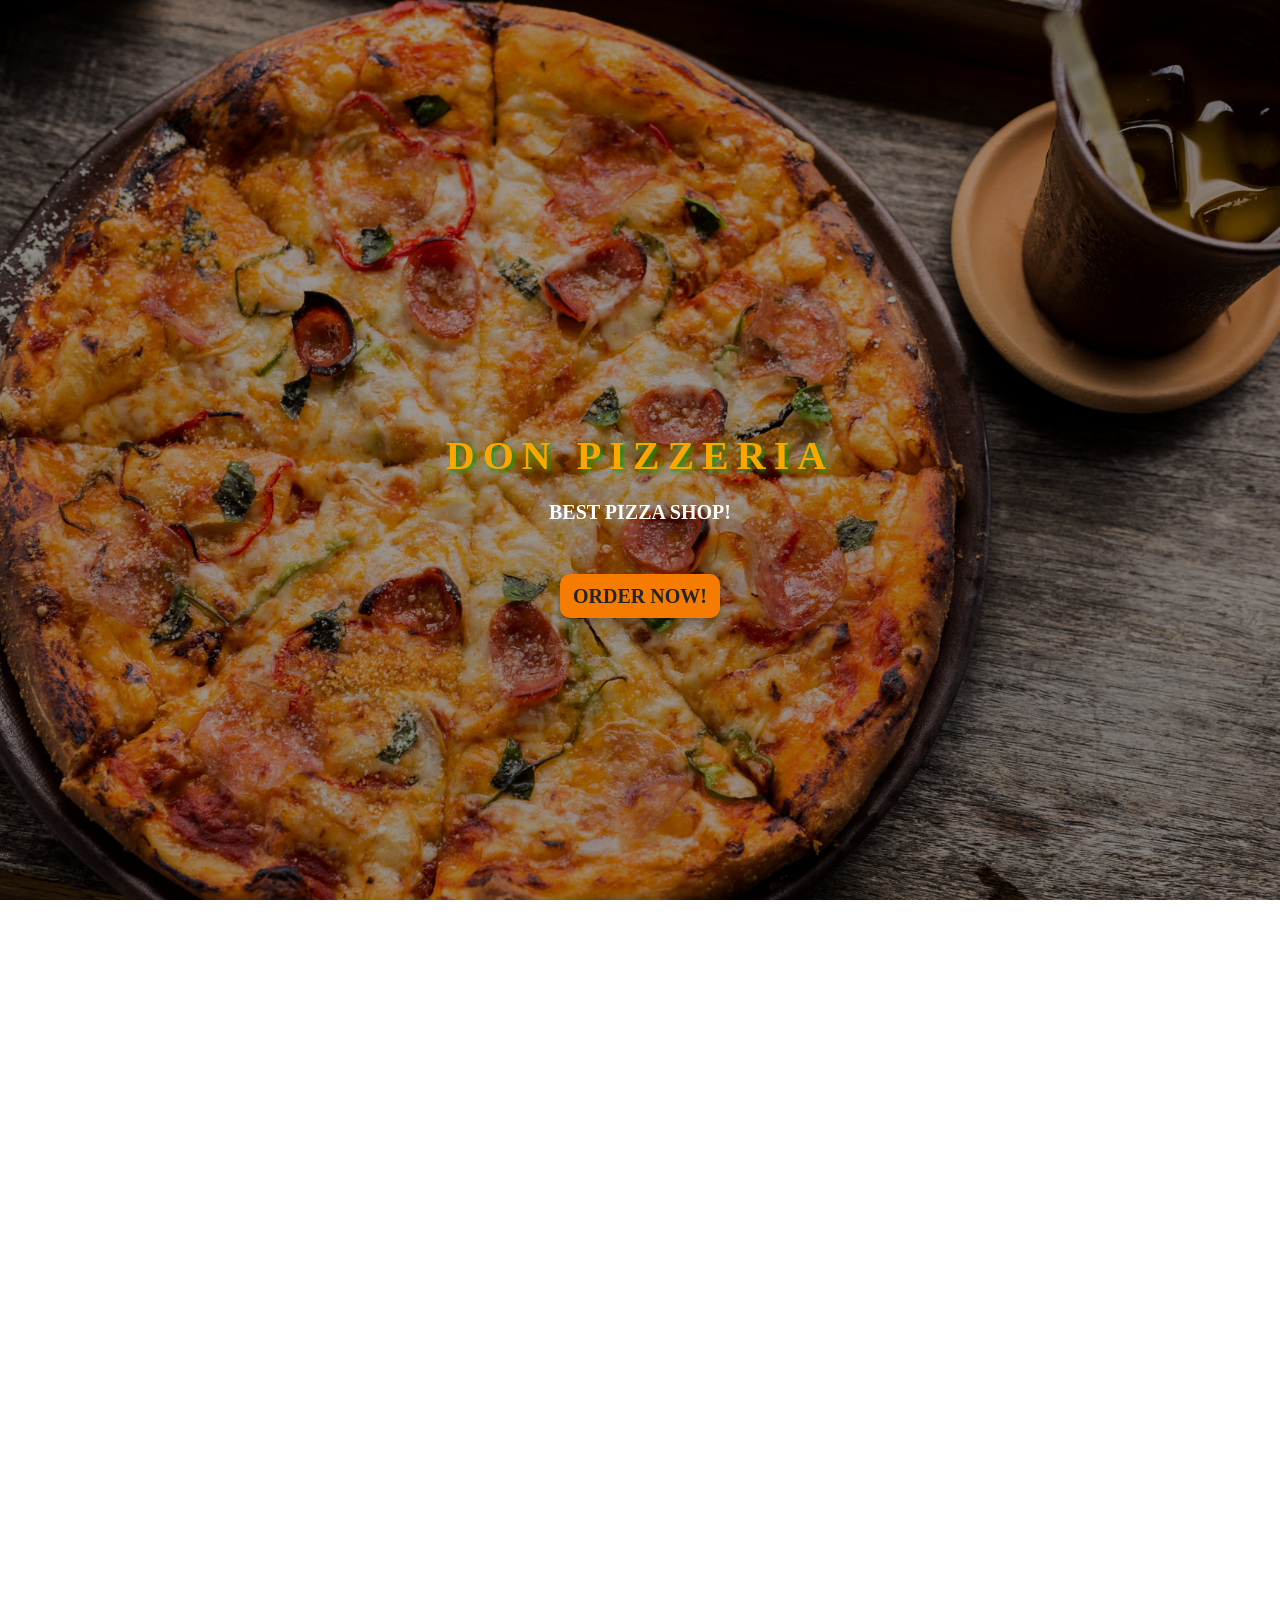
==== index.html @ 8b2cdbbb "changed some styles and modified pizza options" ====
<!DOCTYPE html>
<html lang="en">

<head>
  <meta charset="UTF-8">
  <meta name="viewport" content="width=device-width, initial-scale=1.0">
  <title>DONS PIZZERIA</title>
  <link rel="stylesheet" href="css/mdb.min.css">
  <link rel="stylesheet" href="css/bootstrap.css">
  <link rel="stylesheet" href="css/wickedcss.min.css">
  <link rel="stylesheet" href="https://maxcdn.bootstrapcdn.com/bootstrap/4.3.1/css/bootstrap.min.css">
  <link rel="stylesheet" href="css/styles.css">

</head>

<body>
  <header>
    <div class="view landing">
      <div id="overlay">

        <div class="mask rgba-black-light align-items-center">
          <div class="container" id="head">
            <div class="row">
              <div class="col-md-12 mb-4 white-text text-center text">
                <h1 class="h1-reponsive gold-text text-uppercase font-weight-bold mb-0 pt-md-5 pt-5 pulse"><strong>DON
                    PIZZERIA</strong></h1>
                <h5 class="text-uppercase mb-4 gold-text floater"><strong>Best Pizza Shop!</strong></h5>
                <a class="btn btn-orange button floater" href="#make-order"> Order Now!</a>
              </div>
            </div>
          </div>
        </div>
      </div>
  </header>


  <div class="container-fluid order" id="make-order">
    <div class="order-overlay">
      <div class="controls-top text-center" id="Order-now">
        <h2>Order Here</h2>
      </div>
      <h2>Order your pizza here and we will deliver it to you at your door step!</h2>
      <div class="row">
        <div class="col-sm-5">
          <form action="">
            <label for="select">Select Your Flavor</label>
            <select class="browser-default custom-select custom-select-md mb-3 name">
              <option value="Chicken Tikka">Chicken Tikka</option>
              <option value="PeriPeri chicken">PeriPeri chicken</option>
              <option value="Veggie Tikka">Veggie Tikka</option>
              <option value="Chicken Alfredo Pizza">Chicken Alfredo Pizza</option>
              <option value="Sunchoke Pizza">Sunchoke Pizza</option>
              <option value="Meat deluxe">Meat deluxe</option>
            </select>
            <label for="select">Select Size</label>
            <select class="browser-default custom-select custom-select-md mb-3" id="size">
              <option selected value="0">Select size here</option>
              <option value="large">Large -- sh. 1200</option>
              <option value="medium">Medium -- sh. 850</option>
              <option value="small">Small -- sh. 600</option>
            </select>
            <label for="crust">Choose your favorite Crust!</label>
            <select class="browser-default custom-select custom-select-md mb-3" id="crust">
              <option selected value="0">Select your preferred crust!</option>
              <option value="Thick">Thick-- sh. 200</option>
              <option value="Thin">Thin -- sh. 150</option>
              <option value="Gluten-free">Gluten-free-- sh. 180</option>
            </select>
            <label for="Toppings">Select Your Toppings at sh. 50 each</label><br>
            <div class="custom-control custom-checkbox custom-control-inline">
              <input type="checkbox" class="custom-control-input" id="Sausage" value="Sausage" name="toppings">
              <label class="custom-control-label" for="Sausage">Sausage</label>
            </div>
            <div class="custom-control custom-checkbox custom-control-inline">
              <input type="checkbox" class="custom-control-input" id="Bacon" value="Bacon" name="toppings">
              <label class="custom-control-label" for="Bacon">Bacon</label>
            </div>
            <div class="custom-control custom-checkbox custom-control-inline">
              <input type="checkbox" class="custom-control-input" id="Mushrooms" value="Mushrooms" name="toppings">
              <label class="custom-control-label" for="Mushrooms">Mushrooms</label>
            </div>
            <div class="custom-control custom-checkbox custom-control-inline">
              <input type="checkbox" class="custom-control-input" id="greenpepper" value="greenpepper" name="toppings">
              <label class="custom-control-label" for="Bacon">greenpepper</label>
            </div>
            <div class="custom-control custom-checkbox custom-control-inline">
              <input type="checkbox" class="custom-control-input" id="cheese" value="cheese" name="toppings">
              <label class="custom-control-label" for="cheese">cheese</label>
            </div>
            <div class="custom-control custom-checkbox custom-control-inline">
              <input type="checkbox" class="custom-control-input" id="Olives" value="Olives" name="toppings">
              <label class="custom-control-label" for="Olives">Olives</label>
            </div>
            <br><br>
            <button type="submit" class="btn btn-orange proceed">Proceed</button>
            <div class="col-sm-7">
              <div id="information">
                <p>Your order will be processed and delivered in less than 45 min.</p>
                <p>Make sure you have the total amout for the order during order delivery delivery.</p>
                <p id="regards">Regards, Management</p>
              </div>
              <div class="choise">
                <h2>Your Order is:</h2>
                <div id="your-orders">
                  <table class="table table-sm  pizzatable">
                    <thead>
                      <tr>
                        <th scope="col">Name</th>
                        <th scope="col">Size</th>
                        <th scope="col">Crust</th>
                        <th scope="col">Topping</th>
                        <th scope="col">Total</th>
                      </tr>
                    </thead>
                    <tbody id="ordersmade">
                      <tr>
                        <td id="pizzaname"></td>
                        <td id="pizzasize"></td>
                        <td id="pizzacrust"></td>
                        <td id="pizzatopping"></td>
                        <td id="totals"></td>
                      </tr>
                    </tbody>
                  </table>
                  <p id="pizzatotal"></p>
                  <p id="totalbill"></p>
                  <p id="addedprice">Delivery will cost sh. 150</p>
                  <p id="finallmessage"></p>
                </div>
                <button id="button" class="btn btn-orange addPizza">Add Pizza</button>
                <button id="button" class="btn btn-orange" id="checkout">Checkout</button>
                <button id="button" class="btn btn-orange deliver">Home delivery?</button>
                <button id="button" class="btn btn-orange pickup">Pick up?</button>
              </div>
              <div class="delivery">
                <form action="">
                  <div class="form-group">
                    <input type="text" id="name" class="form-control mb-3" placeholder="Name">
                    <input type="number" id="phone" class="form-control mb-3" placeholder="Pnone Number">
                    <input type="text" id="location" class="form-control mb-3" placeholder="Location for delivery">
                    <button class="btn btn-orange" id="button" id="final-order">Place Order</button>
                  </div>
                </form>
              </div>
            </div>
        </div>
      </div>
    </div>
      <script src="js/mdb.min.js"></script>
      <script src="https://ajax.googleapis.com/ajax/libs/jquery/3.4.1/jquery.min.js"></script>
      <script src="https://cdnjs.cloudflare.com/ajax/libs/popper.js/1.14.7/umd/popper.min.js"></script>
      <script src="https://maxcdn.bootstrapcdn.com/bootstrap/4.3.1/js/bootstrap.min.js"></script>
      <script src="js/script.js"></script>
</body>

</html>
---- css/wickedcss.min.css ----
/*!
 * WickedCSS v1.0 (https://github.com/kristofferandreasen/wickedCSS)
 * Copyright 2015 Kristoffer Andreasen
 * MIT License
 */.barrelRoll,.fadeIn,.floater,.heartbeat,.pulse,.rollerLeft,.rollerRight,.rotateIn,.rotateInLeft,.rotateInRight,.rotation,.shake,.sideToSide,.slideDown,.slideLeft,.slideRight,.slideUp,.spinner,.wiggle,.zoomer,.zoomerOut{visibility:visible!important}.rotation{animation-name:rotation;-webkit-animation-name:rotation;animation-duration:4s;-webkit-animation-duration:4s;animation-timing-function:linear;-webkit-animation-timing-function:linear;animation-iteration-count:infinite}.rotation,.sideToSide{-webkit-animation-iteration-count:infinite}@-webkit-keyframes rotation{from{-webkit-transform:rotate(0) translateX(50%) rotate(0)}to{-webkit-transform:rotate(360deg) translateX(50%) rotate(-360deg)}}@keyframes rotation{from{transform:rotate(0) translateX(50%) rotate(0)}to{transform:rotate(360deg) translateX(50%) rotate(-360deg)}}.sideToSide{animation-name:sideToSide;-webkit-animation-name:sideToSide;animation-duration:3s;-webkit-animation-duration:3s;animation-timing-function:ease;-webkit-animation-timing-function:ease;animation-iteration-count:infinite}@-webkit-keyframes sideToSide{0%,100%{-webkit-transform:translate(100%,0)}50%{-webkit-transform:translate(-100%,0)}}@keyframes sideToSide{0%,100%{transform:translate(100%,0)}50%{transform:translate(-100%,0)}}.zoomer{animation-name:zoomer;-webkit-animation-name:zoomer;-webkit-animation-duration:1s;-webkit-animation-timing-function:cubic-bezier(.5,.2,.3,1);animation-iteration-count:1}.zoomer,.zoomerOut{-webkit-animation-iteration-count:1;animation-timing-function:cubic-bezier(.5,.2,.3,1);animation-duration:1s}@-webkit-keyframes zoomer{0%{-webkit-transform:scale(.3)}100%{-webkit-transform:scale(1)}}@keyframes zoomer{0%{transform:scale(.3)}100%{transform:scale(1)}}.zoomerOut{animation-name:zoomerOut;-webkit-animation-name:zoomerOut;-webkit-animation-duration:1s;-webkit-animation-timing-function:cubic-bezier(.5,.2,.3,1);animation-iteration-count:1;animation-fill-mode:forwards}.rollerRight,.zoomerOut{-webkit-animation-fill-mode:forwards}@-webkit-keyframes zoomerOut{0%{-webkit-transform:scale(1)}100%{-webkit-transform:scale(0)}}@keyframes zoomerOut{0%{transform:scale(1)}100%{transform:scale(0)}}.spinner{animation-name:spinner;-webkit-animation-name:spinner;-webkit-animation-duration:2s;-webkit-animation-timing-function:linear;-webkit-animation-iteration-count:infinite;animation-iteration-count:infinite}.pulse,.spinner{animation-timing-function:linear;animation-duration:2s}@-webkit-keyframes spinner{from{-webkit-transform:rotate(0)}to{-webkit-transform:rotate(360deg)}}@keyframes spinner{from{transform:rotate(0)}to{transform:rotate(360deg)}}.pulse{animation-name:pulse;-webkit-animation-name:pulse;-webkit-animation-duration:2s;-webkit-animation-timing-function:linear;animation-iteration-count:infinite;-webkit-animation-iteration-count:infinite}@keyframes pulse{0%,100%{transform:scale(.9);opacity:.9}50%{transform:scale(1);opacity:1}}@-webkit-keyframes pulse{0%,100%{-webkit-transform:scale(.95);opacity:.9}50%{-webkit-transform:scale(1);opacity:1}}.shake{animation-name:shake;-webkit-animation-name:shake;-webkit-animation-duration:.4s;-webkit-animation-timing-function:ease;-webkit-animation-iteration-count:1}.barrelRoll,.shake{animation-iteration-count:1;animation-timing-function:ease;animation-duration:.4s}@keyframes shake{0%,100%{transform:translateX(0)}16%,50%,83%{transform:translateX(-10px)}33%,66%{transform:translateX(10px)}}@-webkit-keyframes shake{0%,100%{-webkit-transform:translateX(0)}16%,50%,83%{-webkit-transform:translateX(-10px)}33%,66%{-webkit-transform:translateX(10px)}}.barrelRoll{animation-name:barrelRoll;-webkit-animation-name:barrelRoll;-webkit-animation-duration:.4s;-webkit-animation-timing-function:ease;-webkit-animation-iteration-count:1}@keyframes barrelRoll{from{transform:rotate(0)}to{transform:rotate(360deg)}}@-webkit-keyframes barrelRoll{from{-webkit-transform:rotate(0)}to{-webkit-transform:rotate(360deg)}}.floater{animation-name:floater;-webkit-animation-name:floater;animation-duration:1.5s;-webkit-animation-duration:1.5s;-webkit-animation-iteration-count:infinite}.floater,.wiggle{animation-iteration-count:infinite}@keyframes floater{0%,100%{transform:translateY(0)}50%{transform:translateY(8%)}}@-webkit-keyframes floater{0%,100%{-webkit-transform:translateY(0)}50%{-webkit-transform:translateY(8%)}}.wiggle{animation-name:wiggle;-webkit-animation-name:wiggle;animation-duration:2.5s;-webkit-animation-duration:2.5s;-webkit-animation-iteration-count:infinite}@keyframes wiggle{0%,100%{transform:rotate(-4deg)}50%{transform:rotate(4deg)}}@-webkit-keyframes wiggle{0%,100%{-webkit-transform:rotate(-4deg)}50%{-webkit-transform:rotate(4deg)}}.pound{animation-name:pound;-webkit-animation-name:pound;animation-duration:.5s;-webkit-animation-duration:.5s;-webkit-animation-timing-function:ease;-webkit-animation-iteration-count:infinite;visibility:visible!important}.heartbeat,.pound{animation-iteration-count:infinite;animation-timing-function:ease}@keyframes pound{to{transform:scale(1.2)}}@-webkit-keyframes pound{to{transform:scale(1.2)}}.heartbeat{animation-name:heartbeat;-webkit-animation-name:heartbeat;animation-duration:3s;-webkit-animation-duration:3s;-webkit-animation-timing-function:ease;-webkit-animation-iteration-count:infinite}@keyframes heartbeat{0%,100%{transform:scale(1)}10%{transform:scale(1.2)}20%{transform:scale(1.4)}}@-webkit-keyframes heartbeat{0%,100%{-webkit-transform:scale(1)}10%{-webkit-transform:scale(1.2)}20%{-webkit-transform:scale(1.4)}}.rollerRight{animation-name:rollerRight;-webkit-animation-name:rollerRight;animation-duration:2s;-webkit-animation-duration:2s;-webkit-animation-timing-function:ease;-webkit-animation-iteration-count:1;animation-fill-mode:forwards}.rollerLeft,.rollerRight{animation-iteration-count:1;animation-timing-function:ease}@keyframes rollerRight{0%{transform:translateX(-200px) rotate(0);opacity:0}100%{transform:translateX(0) rotate(2turn);opacity:1}}@-webkit-keyframes rollerRight{0%{-webkit-transform:translateX(-200px) rotate(0);opacity:0}100%{-webkit-transform:translateX(0) rotate(2turn);opacity:1}}.rollerLeft{animation-name:rollerLeft;-webkit-animation-name:rollerLeft;animation-duration:2s;-webkit-animation-duration:2s;-webkit-animation-timing-function:ease;-webkit-animation-iteration-count:1;animation-fill-mode:forwards}.fadeOut,.rollerLeft{-webkit-animation-fill-mode:forwards}@keyframes rollerLeft{0%{transform:translateX(200px) rotate(0);opacity:0}100%{transform:translateX(0) rotate(-2turn);opacity:1}}@-webkit-keyframes rollerLeft{0%{-webkit-transform:translateX(200px) rotate(0);opacity:0}100%{-webkit-transform:translateX(0) rotate(-2turn);opacity:1}}.slideDown{animation-name:slideDown;-webkit-animation-name:slideDown;-webkit-animation-duration:1s;-webkit-animation-timing-function:ease}.slideDown,.slideUp{animation-timing-function:ease;animation-duration:1s}@keyframes slideDown{0%{transform:translateY(-100%);opacity:0}100%{transform:translateY(0);opacity:1}}@-webkit-keyframes slideDown{0%{-webkit-transform:translateY(-100%);opacity:0}100%{-webkit-transform:translateY(0);opacity:1}}.slideUp{animation-name:slideUp;-webkit-animation-name:slideUp;-webkit-animation-duration:1s;-webkit-animation-timing-function:ease}@keyframes slideUp{0%{transform:translateY(100%);opacity:0}100%{transform:translateY(0);opacity:1}}@-webkit-keyframes slideUp{0%{-webkit-transform:translateY(100%);opacity:0}100%{-webkit-transform:translateY(0);opacity:1}}.slideLeft{animation-name:slideLeft;-webkit-animation-name:slideLeft;animation-duration:1s;-webkit-animation-duration:1s;-webkit-animation-timing-function:ease}.slideLeft,.slideRight{animation-timing-function:ease}@keyframes slideLeft{0%{transform:translateX(150%);opacity:0}100%{transform:translateX(0);opacity:1}}@-webkit-keyframes slideLeft{0%{-webkit-transform:translateX(150%);opacity:0}100%{-webkit-transform:translateX(0);opacity:1}}.slideRight{animation-name:slideRight;-webkit-animation-name:slideRight;animation-duration:1s;-webkit-animation-duration:1s;-webkit-animation-timing-function:ease}@keyframes slideRight{0%{transform:translateX(-150%);opacity:0}100%{transform:translateX(0);opacity:1}}@-webkit-keyframes slideRight{0%{-webkit-transform:translateX(-150%);opacity:0}100%{-webkit-transform:translateX(0);opacity:1}}.fadeIn{animation-name:fadeIn;-webkit-animation-name:fadeIn;-webkit-animation-duration:2s;-webkit-animation-timing-function:ease}.fadeIn,.fadeOut{animation-timing-function:ease;animation-duration:2s}@keyframes fadeIn{0%{opacity:0}100%{opacity:1}}@-webkit-keyframes fadeIn{0%{opacity:0}100%{opacity:1}}.fadeOut{animation-name:fadeOut;-webkit-animation-name:fadeOut;-webkit-animation-duration:2s;-webkit-animation-timing-function:ease;animation-fill-mode:forwards}@keyframes fadeOut{0%{opacity:1}100%{opacity:0}}@-webkit-keyframes fadeOut{0%{opacity:1}100%{opacity:0}}.rotateInRight{animation-name:rotateInRight;-webkit-animation-name:rotateInRight;animation-duration:3s;-webkit-animation-duration:3s;-webkit-animation-timing-function:ease-in-out;-webkit-animation-iteration-count:1;animation-iteration-count:1}.rotateInLeft,.rotateInRight{animation-timing-function:ease-in-out}@-webkit-keyframes rotateInRight{from{-webkit-transform:rotate(0) translateX(100%) rotate(0)}to{-webkit-transform:rotate(360deg) translateX(0) rotate(-360deg)}}@keyframes rotateInRight{from{transform:rotate(0) translateX(100%) rotate(0)}to{transform:rotate(360deg) translateX(0) rotate(-360deg)}}.rotateInLeft{animation-name:rotateInLeft;-webkit-animation-name:rotateInLeft;animation-duration:3s;-webkit-animation-duration:3s;-webkit-animation-timing-function:ease-in-out;animation-iteration-count:1}.rotateIn,.rotateInLeft{-webkit-animation-iteration-count:1}@-webkit-keyframes rotateInLeft{from{-webkit-transform:rotate(0) translateX(-100%) rotate(0)}to{-webkit-transform:rotate(360deg) translateX(0) rotate(-360deg)}}@keyframes rotateInLeft{from{transform:rotate(0) translateX(-100%) rotate(0)}to{transform:rotate(360deg) translateX(0) rotate(-360deg)}}.rotateIn{animation-name:rotateIn;-webkit-animation-name:rotateIn;animation-duration:3s;-webkit-animation-duration:3s;animation-timing-function:ease;-webkit-animation-timing-function:ease;animation-iteration-count:1;-webkit-transform-origin:center;transform-origin:center}@-webkit-keyframes rotateIn{0%{-webkit-transform:rotate3d(0,0,1,-720deg);transform:rotate3d(0,0,1,-720deg);opacity:0}100%{-webkit-transform-origin:center;transform-origin:center;-webkit-transform:none;transform:none;opacity:1}}@keyframes rotateIn{0%{-webkit-transform:rotate3d(0,0,1,-720deg);transform:rotate3d(0,0,1,-720deg);opacity:0}100%{-webkit-transform:none;transform:none;opacity:1}}.bounceIn{-webkit-animation-name:bounceIn;animation-name:bounceIn;-webkit-animation-duration:.8s;animation-duration:.8s;-webkit-animation-timing-function:cubic-bezier(.215,.61,.355,1);animation-timing-function:cubic-bezier(.215,.61,.355,1)}@-webkit-keyframes bounceIn{0%{opacity:0;-webkit-transform:scale3d(.3,.3,.3);transform:scale3d(.3,.3,.3)}20%{-webkit-transform:scale3d(1.1,1.1,1.1);transform:scale3d(1.1,1.1,1.1)}40%{-webkit-transform:scale3d(.9,.9,.9);transform:scale3d(.9,.9,.9)}60%{opacity:1;-webkit-transform:scale3d(1.03,1.03,1.03);transform:scale3d(1.03,1.03,1.03)}80%{-webkit-transform:scale3d(.97,.97,.97);transform:scale3d(.97,.97,.97)}100%{opacity:1;-webkit-transform:scale3d(1,1,1);transform:scale3d(1,1,1)}}@keyframes bounceIn{0%{opacity:0;-webkit-transform:scale3d(.3,.3,.3);transform:scale3d(.3,.3,.3)}20%{-webkit-transform:scale3d(1.1,1.1,1.1);transform:scale3d(1.1,1.1,1.1)}40%{-webkit-transform:scale3d(.9,.9,.9);transform:scale3d(.9,.9,.9)}60%{opacity:1;-webkit-transform:scale3d(1.03,1.03,1.03);transform:scale3d(1.03,1.03,1.03)}80%{-webkit-transform:scale3d(.97,.97,.97);transform:scale3d(.97,.97,.97)}100%{opacity:1;-webkit-transform:scale3d(1,1,1);transform:scale3d(1,1,1)}}
---- css/styles.css ----
html,body,header,
.landing {
  overflow-x: hidden;
  height: 100%;
  scroll-behavior: smooth;
  font-family: 'Eczar', serif;
  
}
body{
  margin: 0;
  padding: 0;
}

h1 {
  letter-spacing: 8px;
  color: orange;
  font-weight: bolder;
  font-family: 'Wallpoet', cursive;
  font-size: 60px;
  text-shadow: 2px 2px 5px rgb(8, 156, 5);
}
#overlay{
  background-color: rgba(0, 0, 0, 0.1);
  height: 100%;
  width: 100%;
  position: absolute;
}
#head{
  padding-top: 10%;
}
.landing{
  background-image: url("../images/pizza1.jpg");
  background-position: center center;
  background-size: cover;
  background-repeat: no-repeat;
  background-attachment:fixed;
  padding-bottom: 20px;
  position: relative;
  overflow-x: hidden;
}
.text a{
  font-size: 20px;
  font-weight: 700;
}
.text h5{
  font-size: 25px;
  padding: 30px;
}
.button{
  border-radius: 10px;
}
.card-title{
  text-align: center;
  color: green;
  font-weight: 800;
}
.controls-top h2{
  color: rgb(5, 172, 5);
  padding-top: 40px;
  padding-bottom: 20px;
  font-weight: bolder;
}
.col-md-4{
  border-radius: 10%;
  padding: 10px;
}

.order{
  background-attachment: fixed;
  background-image: url("/images/pizza2.jpg");
  background-position: center;
  background-size: cover;
  background-repeat: no-repeat;
  color: white;
  padding-top: 4%;
  padding-bottom: 4%;
}
.order-overlay{
  background-color: #000000cc;
  margin-left: 2%;
  margin-right: 2%;
  padding-bottom: 20px;
  padding-left: 6%;
}
.choise{

  padding-left: 2%;
  padding-right: 2%;
}
.delivery{
  padding-left: 10%;
  padding-right: 10%;
}
td,th{
  font-size: 20px;
  color: white;
}
.choise h2{
  color:orange;
  text-align: left;
}
#your-orders{
  color: white;
  font-size: 30px;
}

#contact h2{
  text-align: center;
}
#contact{
  color: black;
}
#contactdetails h2{
  text-align: left;
}
.footer{
  padding-top: 5%;
}
#addedprice{
  display: none;
}
#finallmessage{
  padding-top: 10%;
  padding-right: 10%;
  padding-left: 10%;
  font-size: 28px;
}
#regards{
  text-align: center;
  color: aliceblue;
}
#information{
  padding-top: 5%;
  font-size: 22px;
  padding-right: 8%;
  padding-left: 5%;
  color: #00ff55;
}
.order-overlay{
  background-color: rgba(0, 0, 0,0.5);
  margin-left: 2%;
  margin-right: 2%;
  padding-right: 16px;
  padding-left: 16px;
}
.order h2{
  text-align: center;
  font-size: 20px;
}
body,
header,
.landing {
  height: 100vh;
}
h1 {
  font-weight: bold;
  font-size: 40px;
}
.text h5{
  font-size: 20px;
  padding: 20px;
}
#head{
  padding-top: 30%;
}
.col-md-3{
  padding-left: 20%;
}
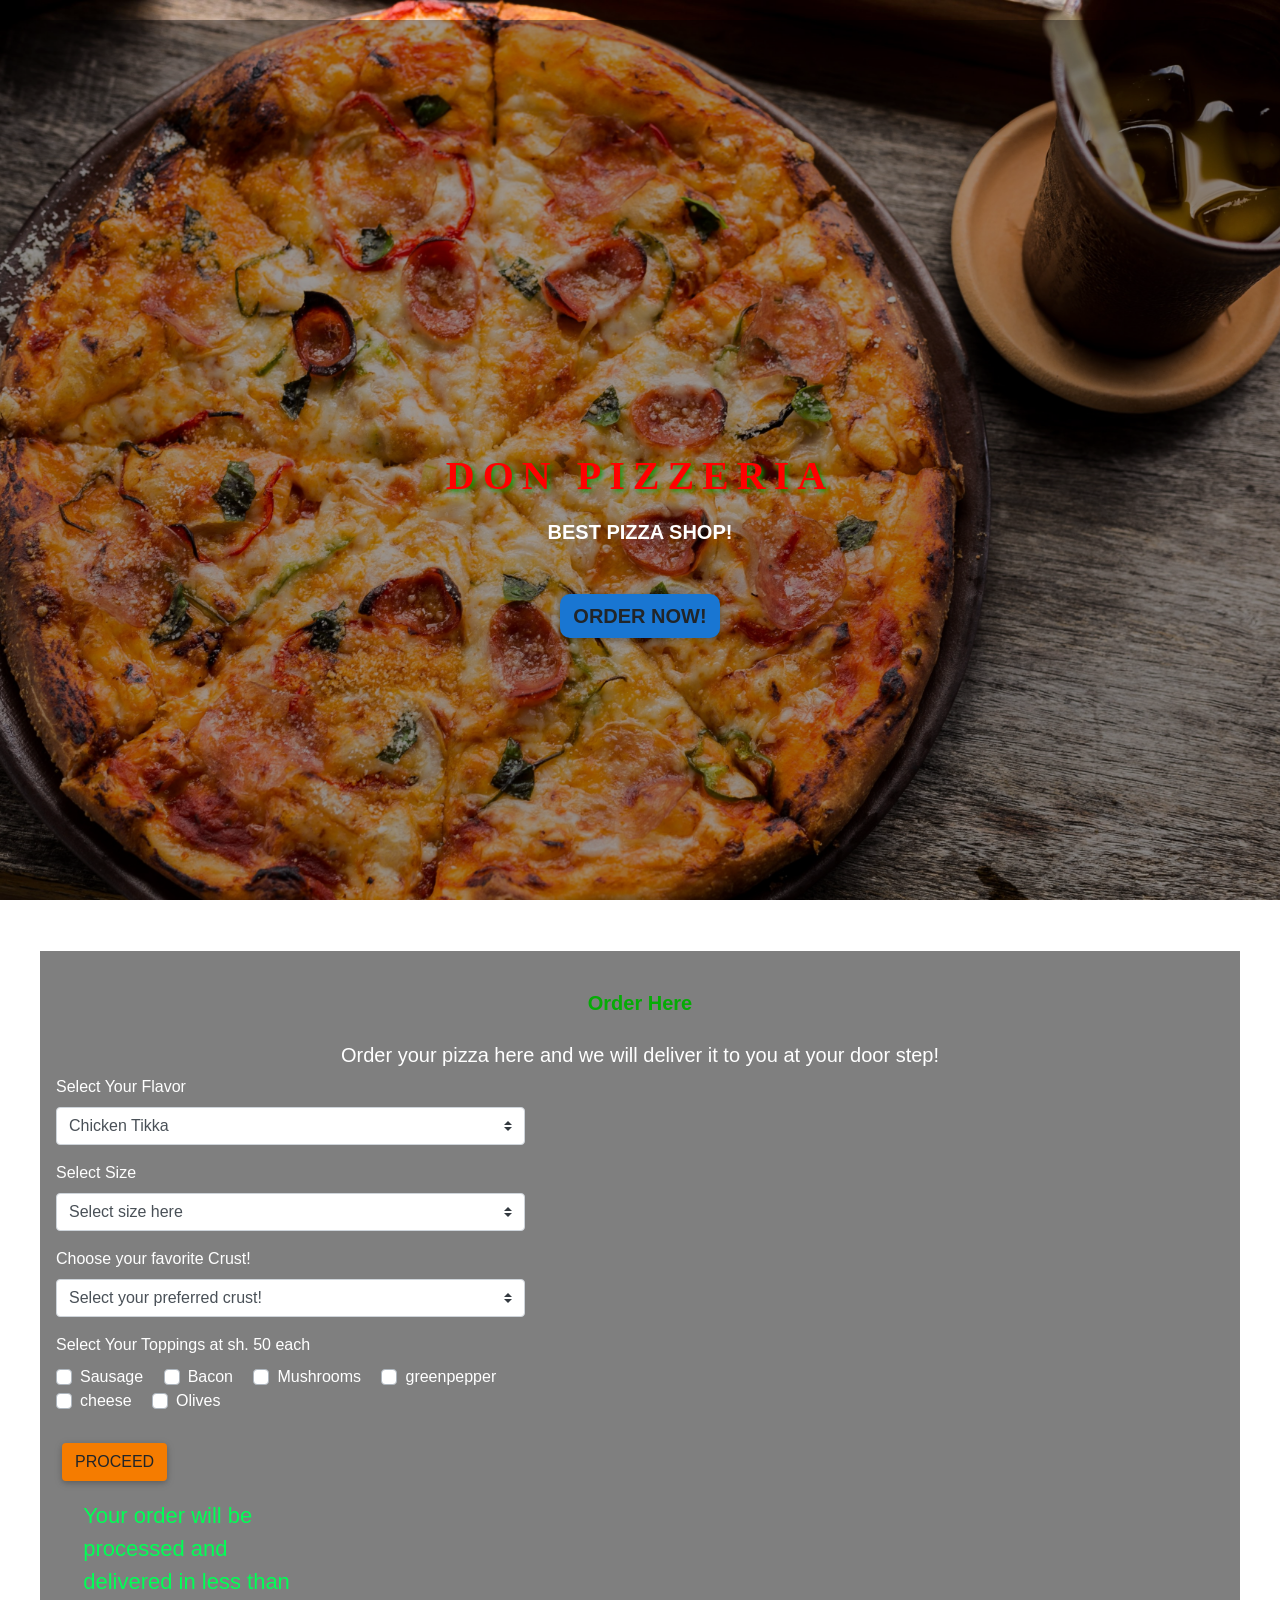
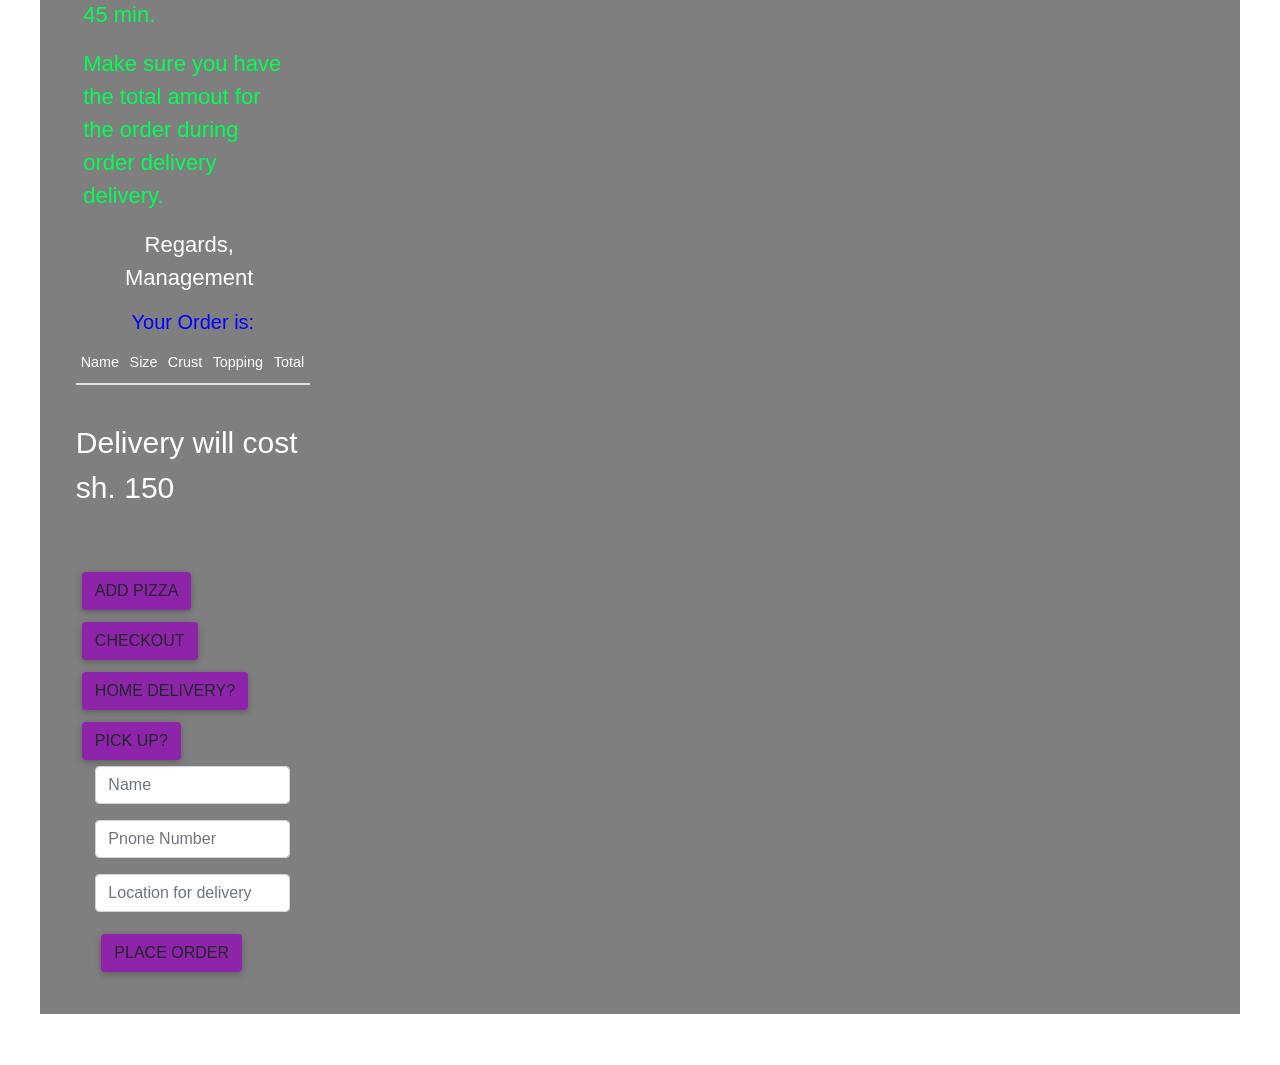
==== commit d8989f97: "changed button colour" ====
--- a/index.html
+++ b/index.html
@@ -25,7 +25,7 @@
                 <h1 class="h1-reponsive gold-text text-uppercase font-weight-bold mb-0 pt-md-5 pt-5 pulse"><strong>DON
                     PIZZERIA</strong></h1>
                 <h5 class="text-uppercase mb-4 gold-text floater"><strong>Best Pizza Shop!</strong></h5>
-                <a class="btn btn-orange button floater" href="#make-order"> Order Now!</a>
+                <a class="btn btn-blue button floater" href="#make-order"> Order Now!</a>
               </div>
             </div>
           </div>
@@ -127,10 +127,10 @@
                   <p id="addedprice">Delivery will cost sh. 150</p>
                   <p id="finallmessage"></p>
                 </div>
-                <button id="button" class="btn btn-orange addPizza">Add Pizza</button>
-                <button id="button" class="btn btn-orange" id="checkout">Checkout</button>
-                <button id="button" class="btn btn-orange deliver">Home delivery?</button>
-                <button id="button" class="btn btn-orange pickup">Pick up?</button>
+                <button id="button" class="btn btn-purple addPizza">Add Pizza</button>
+                <button id="button" class="btn btn-purple" id="checkout">Checkout</button>
+                <button id="button" class="btn btn-purple deliver">Home delivery?</button>
+                <button id="button" class="btn btn-purple pickup">Pick up?</button>
               </div>
               <div class="delivery">
                 <form action="">
@@ -138,7 +138,7 @@
                     <input type="text" id="name" class="form-control mb-3" placeholder="Name">
                     <input type="number" id="phone" class="form-control mb-3" placeholder="Pnone Number">
                     <input type="text" id="location" class="form-control mb-3" placeholder="Location for delivery">
-                    <button class="btn btn-orange" id="button" id="final-order">Place Order</button>
+                    <button class="btn btn-purple" id="button" id="final-order">Place Order</button>
                   </div>
                 </form>
               </div>
--- a/css/styles.css
+++ b/css/styles.css
@@ -1,19 +1,14 @@
-html,body,header,
+
 .landing {
   overflow-x: hidden;
   height: 100%;
   scroll-behavior: smooth;
-  font-family: 'Eczar', serif;
-  
 }
-body{
-  margin: 0;
-  padding: 0;
-}
+
 
 h1 {
   letter-spacing: 8px;
-  color: orange;
+  color: red;
   font-weight: bolder;
   font-family: 'Wallpoet', cursive;
   font-size: 60px;
@@ -32,9 +27,8 @@
   background-image: url("../images/pizza1.jpg");
   background-position: center center;
   background-size: cover;
-  background-repeat: no-repeat;
-  background-attachment:fixed;
   padding-bottom: 20px;
+  padding-top: 20px;
   position: relative;
   overflow-x: hidden;
 }
@@ -83,7 +77,6 @@
   padding-left: 6%;
 }
 .choise{
-
   padding-left: 2%;
   padding-right: 2%;
 }
@@ -96,7 +89,7 @@
   color: white;
 }
 .choise h2{
-  color:orange;
+  color:blue;
   text-align: left;
 }
 #your-orders{
@@ -104,21 +97,6 @@
   font-size: 30px;
 }
 
-#contact h2{
-  text-align: center;
-}
-#contact{
-  color: black;
-}
-#contactdetails h2{
-  text-align: left;
-}
-.footer{
-  padding-top: 5%;
-}
-#addedprice{
-  display: none;
-}
 #finallmessage{
   padding-top: 10%;
   padding-right: 10%;
@@ -127,7 +105,7 @@
 }
 #regards{
   text-align: center;
-  color: aliceblue;
+  color: white
 }
 #information{
   padding-top: 5%;
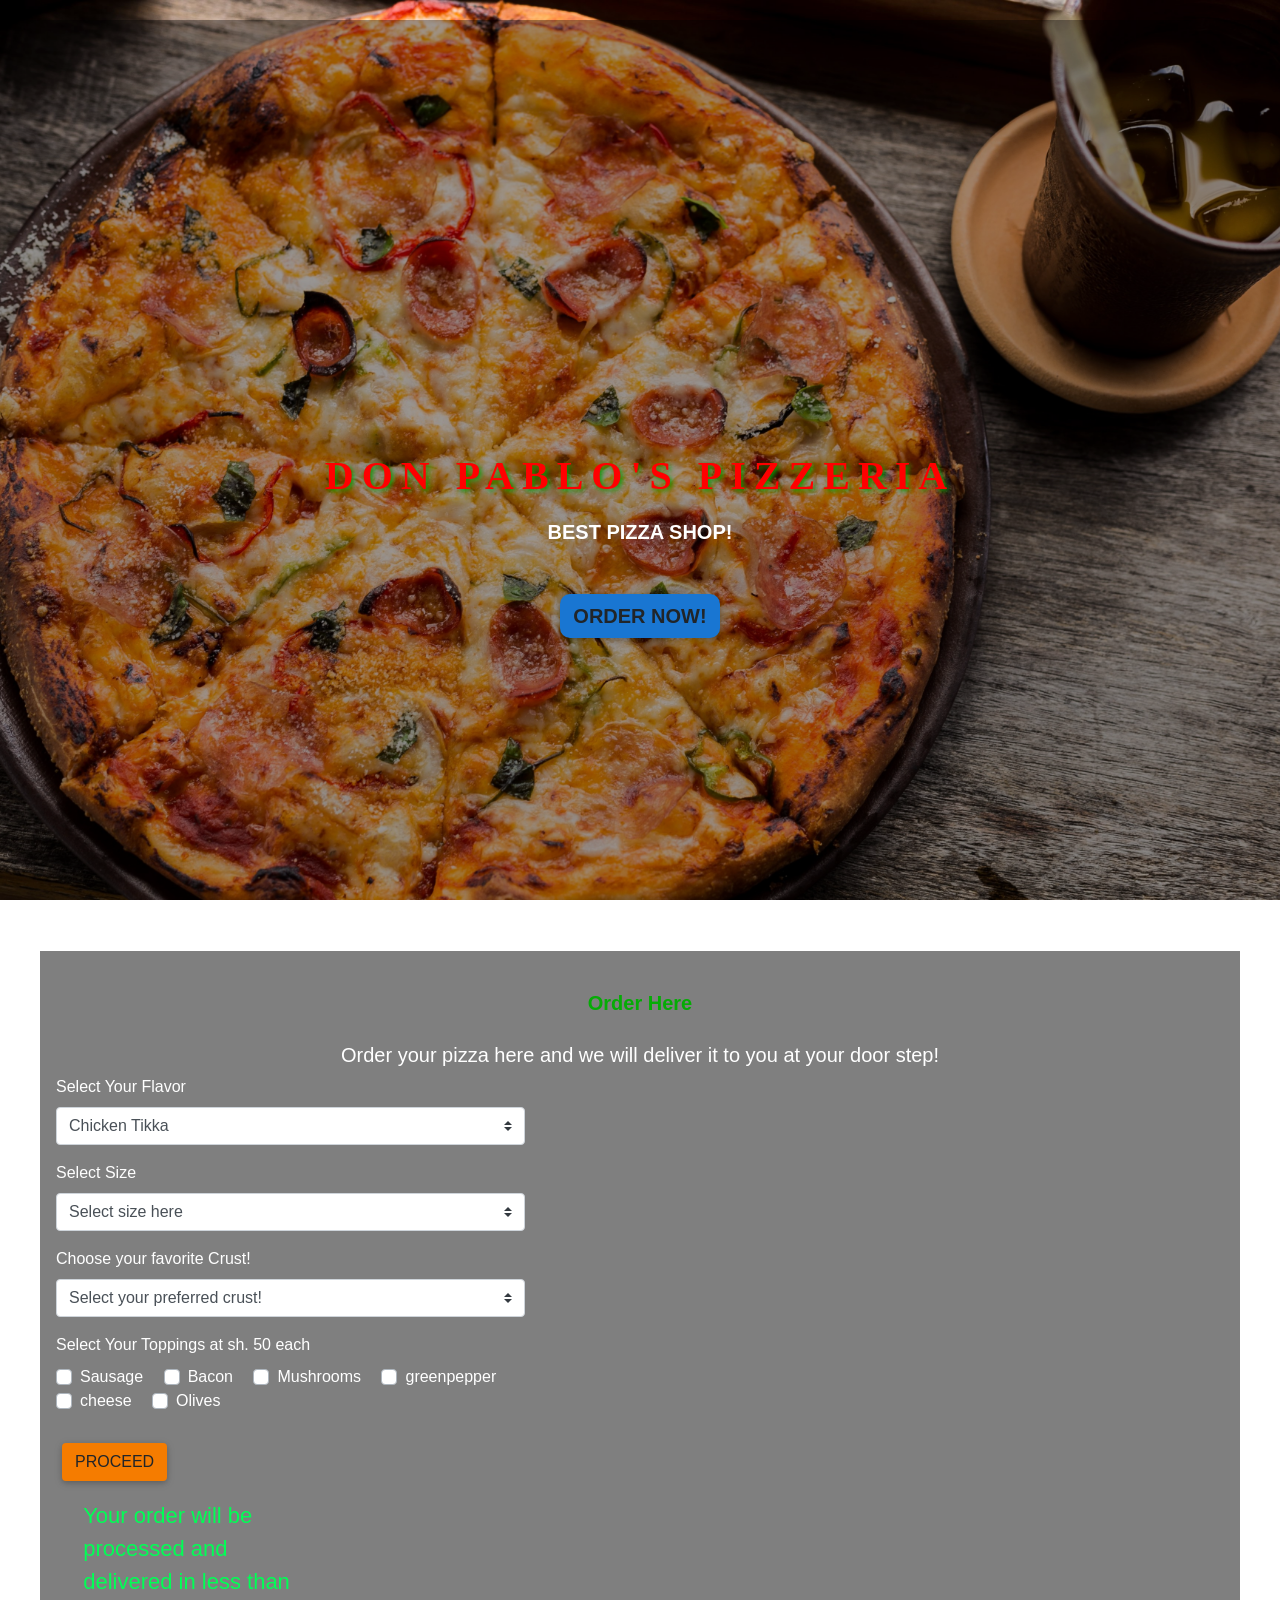
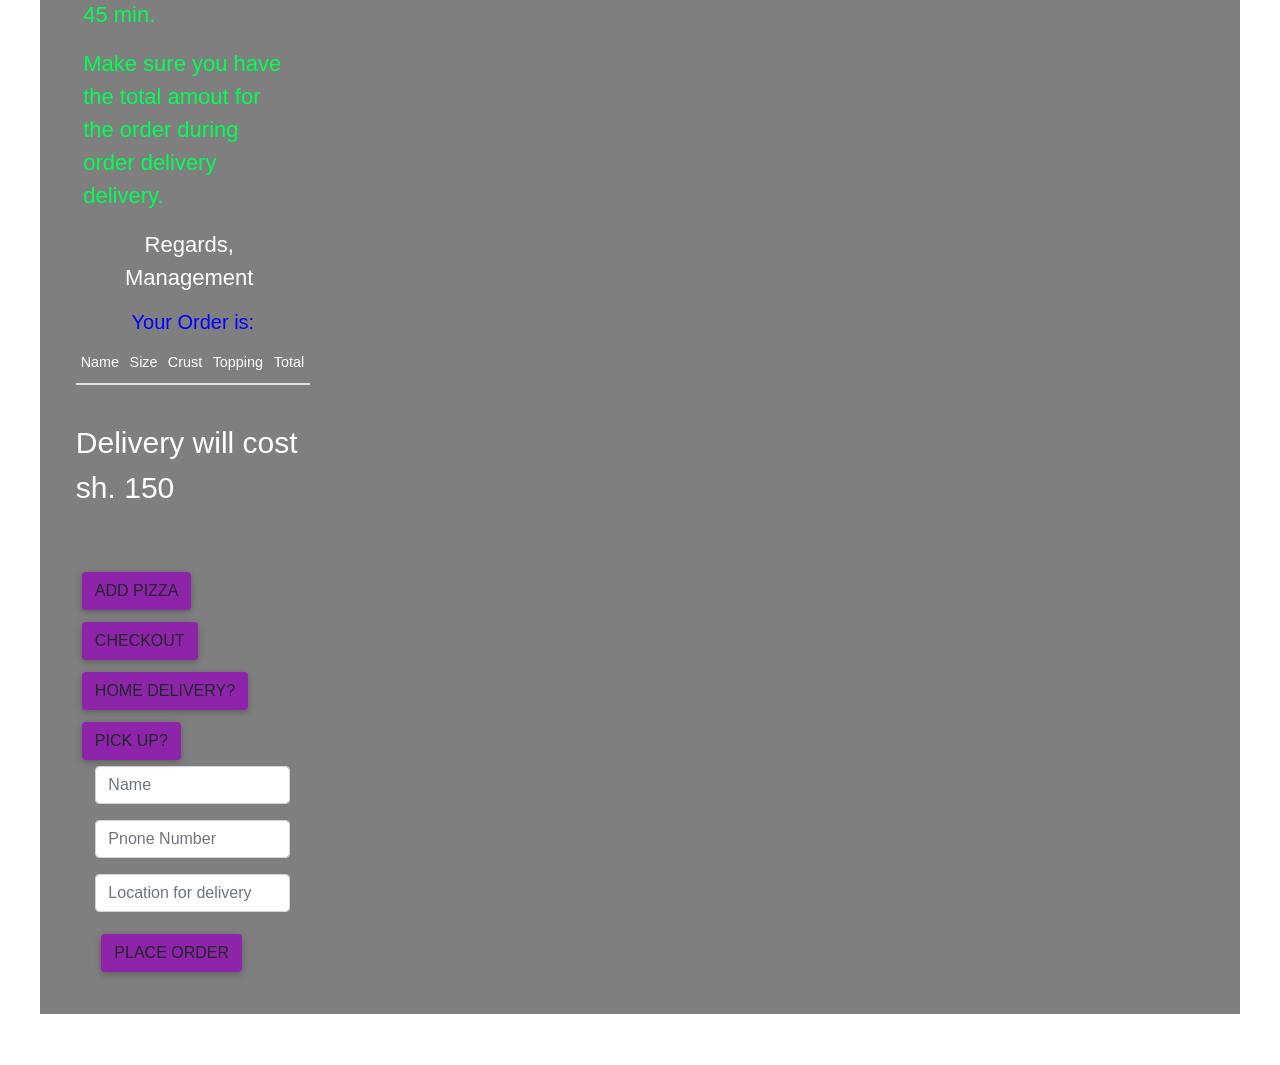
==== commit 719b28c6: "CHANGED TITLE" ====
--- a/index.html
+++ b/index.html
@@ -22,7 +22,7 @@
           <div class="container" id="head">
             <div class="row">
               <div class="col-md-12 mb-4 white-text text-center text">
-                <h1 class="h1-reponsive gold-text text-uppercase font-weight-bold mb-0 pt-md-5 pt-5 pulse"><strong>DON
+                <h1 class="h1-reponsive gold-text text-uppercase font-weight-bold mb-0 pt-md-5 pt-5 pulse"><strong>DON PABLO'S
                     PIZZERIA</strong></h1>
                 <h5 class="text-uppercase mb-4 gold-text floater"><strong>Best Pizza Shop!</strong></h5>
                 <a class="btn btn-blue button floater" href="#make-order"> Order Now!</a>
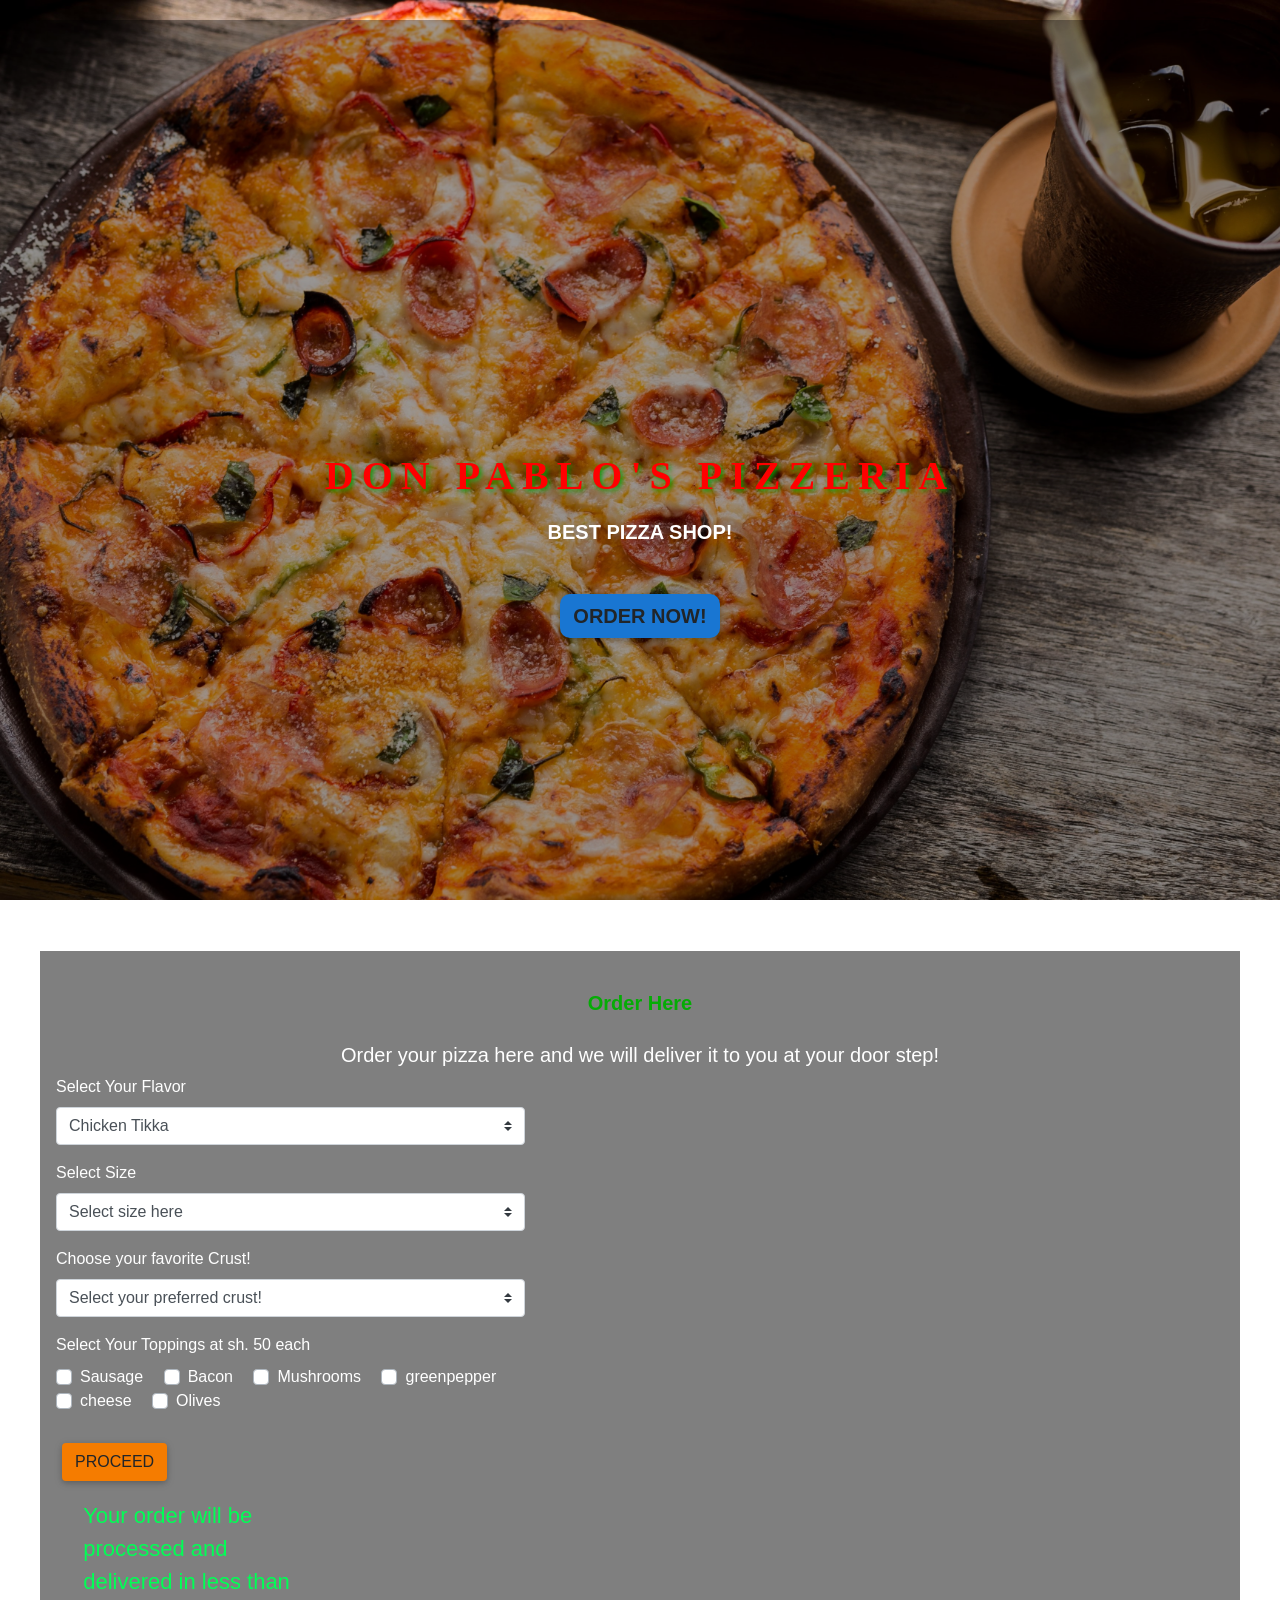
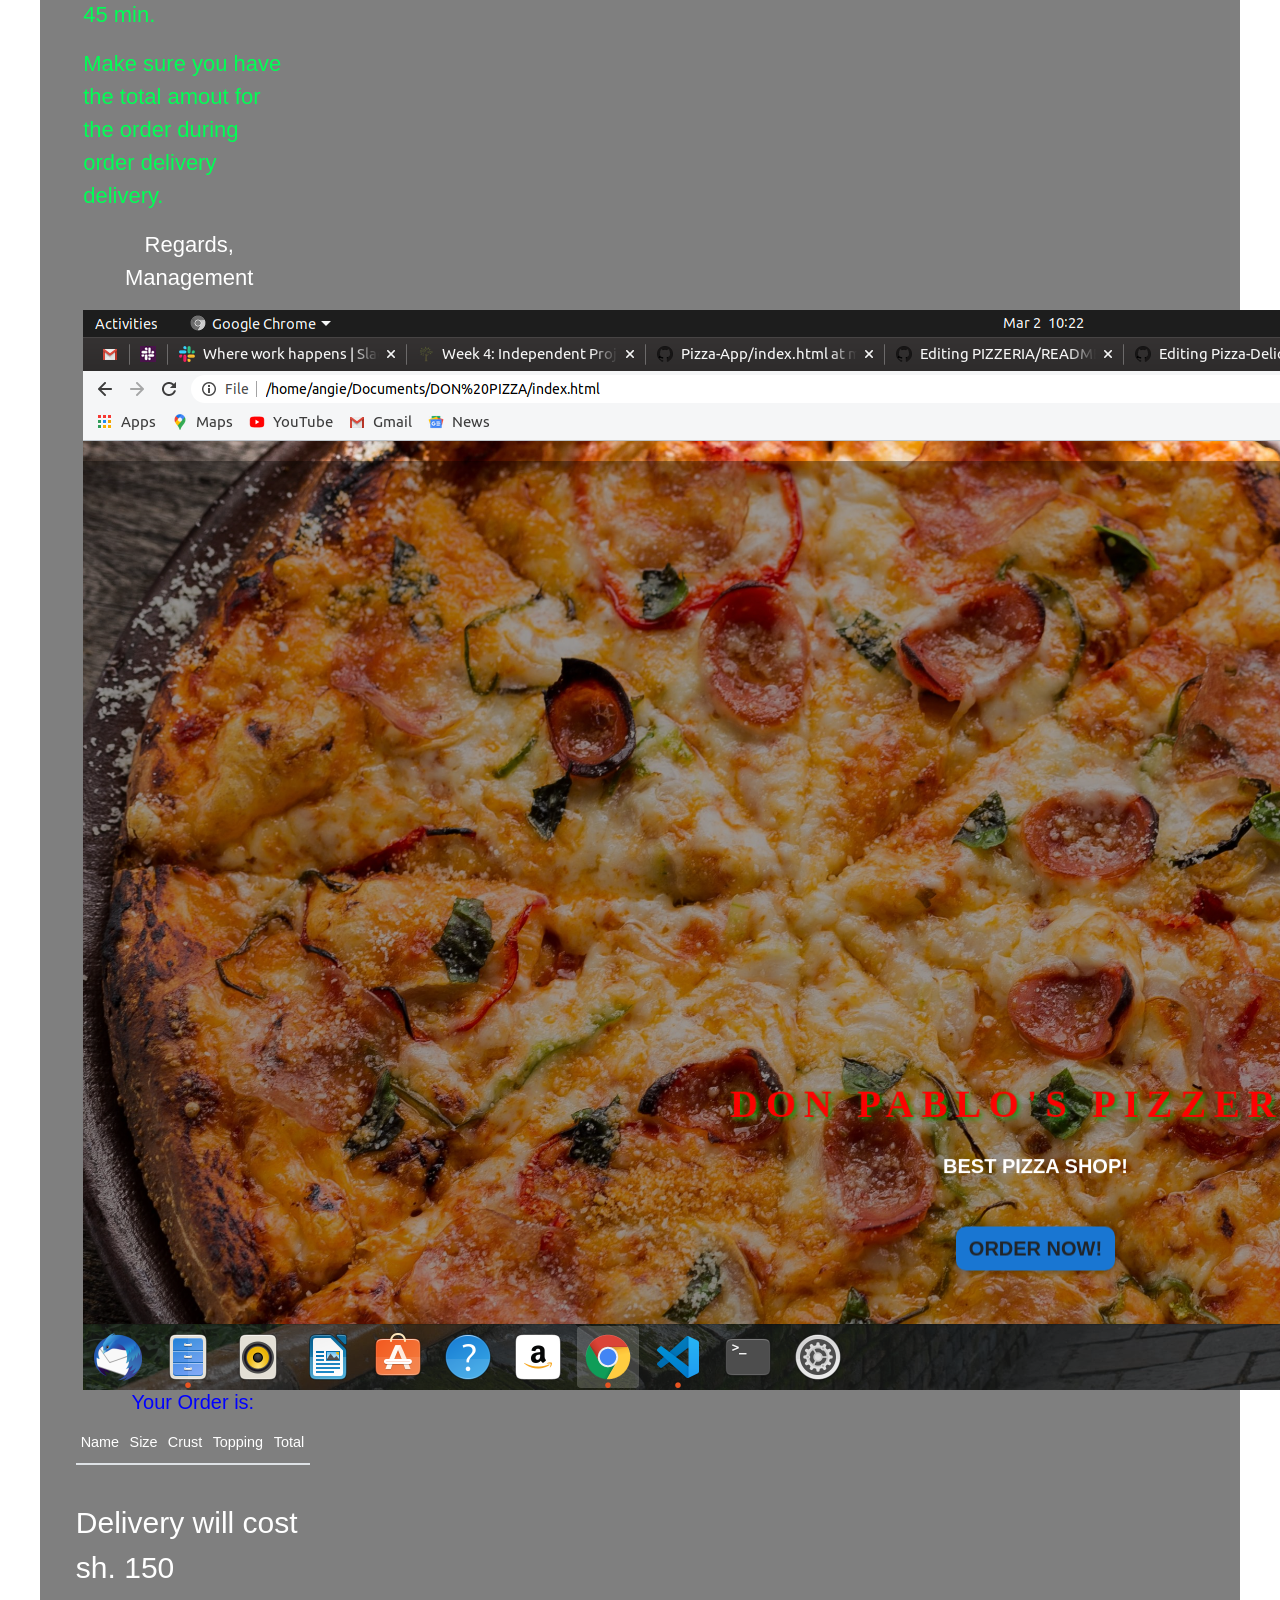
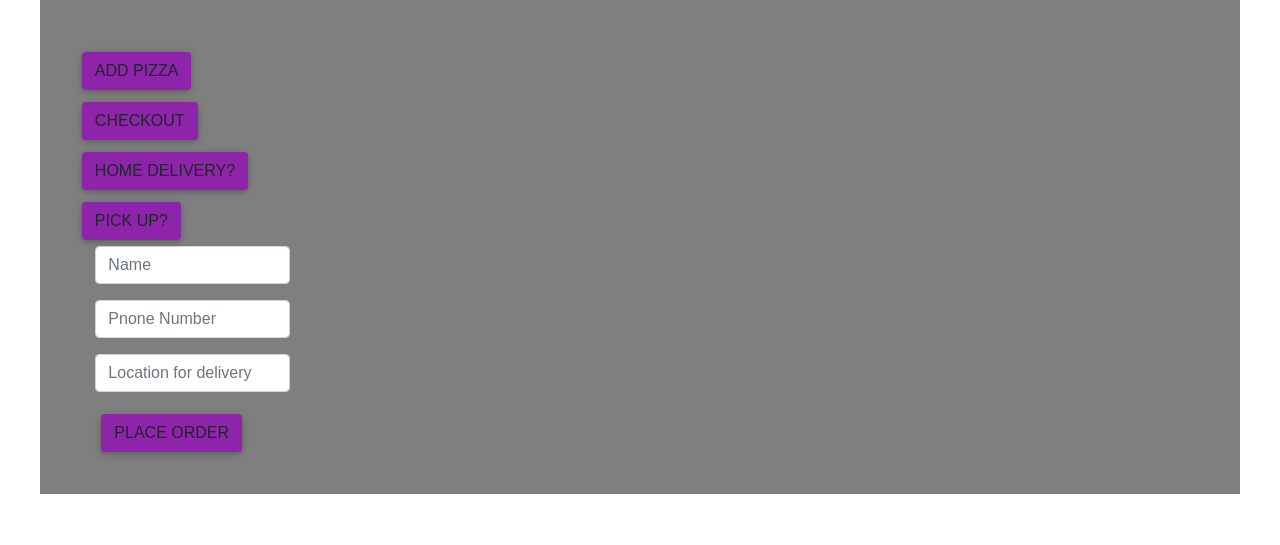
==== commit 0712e84f: "updated read me" ====
--- a/index.html
+++ b/index.html
@@ -33,7 +33,7 @@
       </div>
   </header>
 
-
+<div id="oderingplace">
   <div class="container-fluid order" id="make-order">
     <div class="order-overlay">
       <div class="controls-top text-center" id="Order-now">
@@ -98,6 +98,7 @@
                 <p>Your order will be processed and delivered in less than 45 min.</p>
                 <p>Make sure you have the total amout for the order during order delivery delivery.</p>
                 <p id="regards">Regards, Management</p>
+                <img src="/images/Screenshot from 2020-03-02 10-22-23.png" alt="Screenshot">
               </div>
               <div class="choise">
                 <h2>Your Order is:</h2>
@@ -146,6 +147,7 @@
         </div>
       </div>
     </div>
+  </div>
       <script src="js/mdb.min.js"></script>
       <script src="https://ajax.googleapis.com/ajax/libs/jquery/3.4.1/jquery.min.js"></script>
       <script src="https://cdnjs.cloudflare.com/ajax/libs/popper.js/1.14.7/umd/popper.min.js"></script>
--- a/css/styles.css
+++ b/css/styles.css
@@ -61,7 +61,7 @@
 
 .order{
   background-attachment: fixed;
-  background-image: url("/images/pizza2.jpg");
+  background-image: url("/images/pizza1.jpg");
   background-position: center;
   background-size: cover;
   background-repeat: no-repeat;
@@ -145,5 +145,7 @@
   padding-left: 20%;
 }
 
+#orderingplace{
 
+}
 
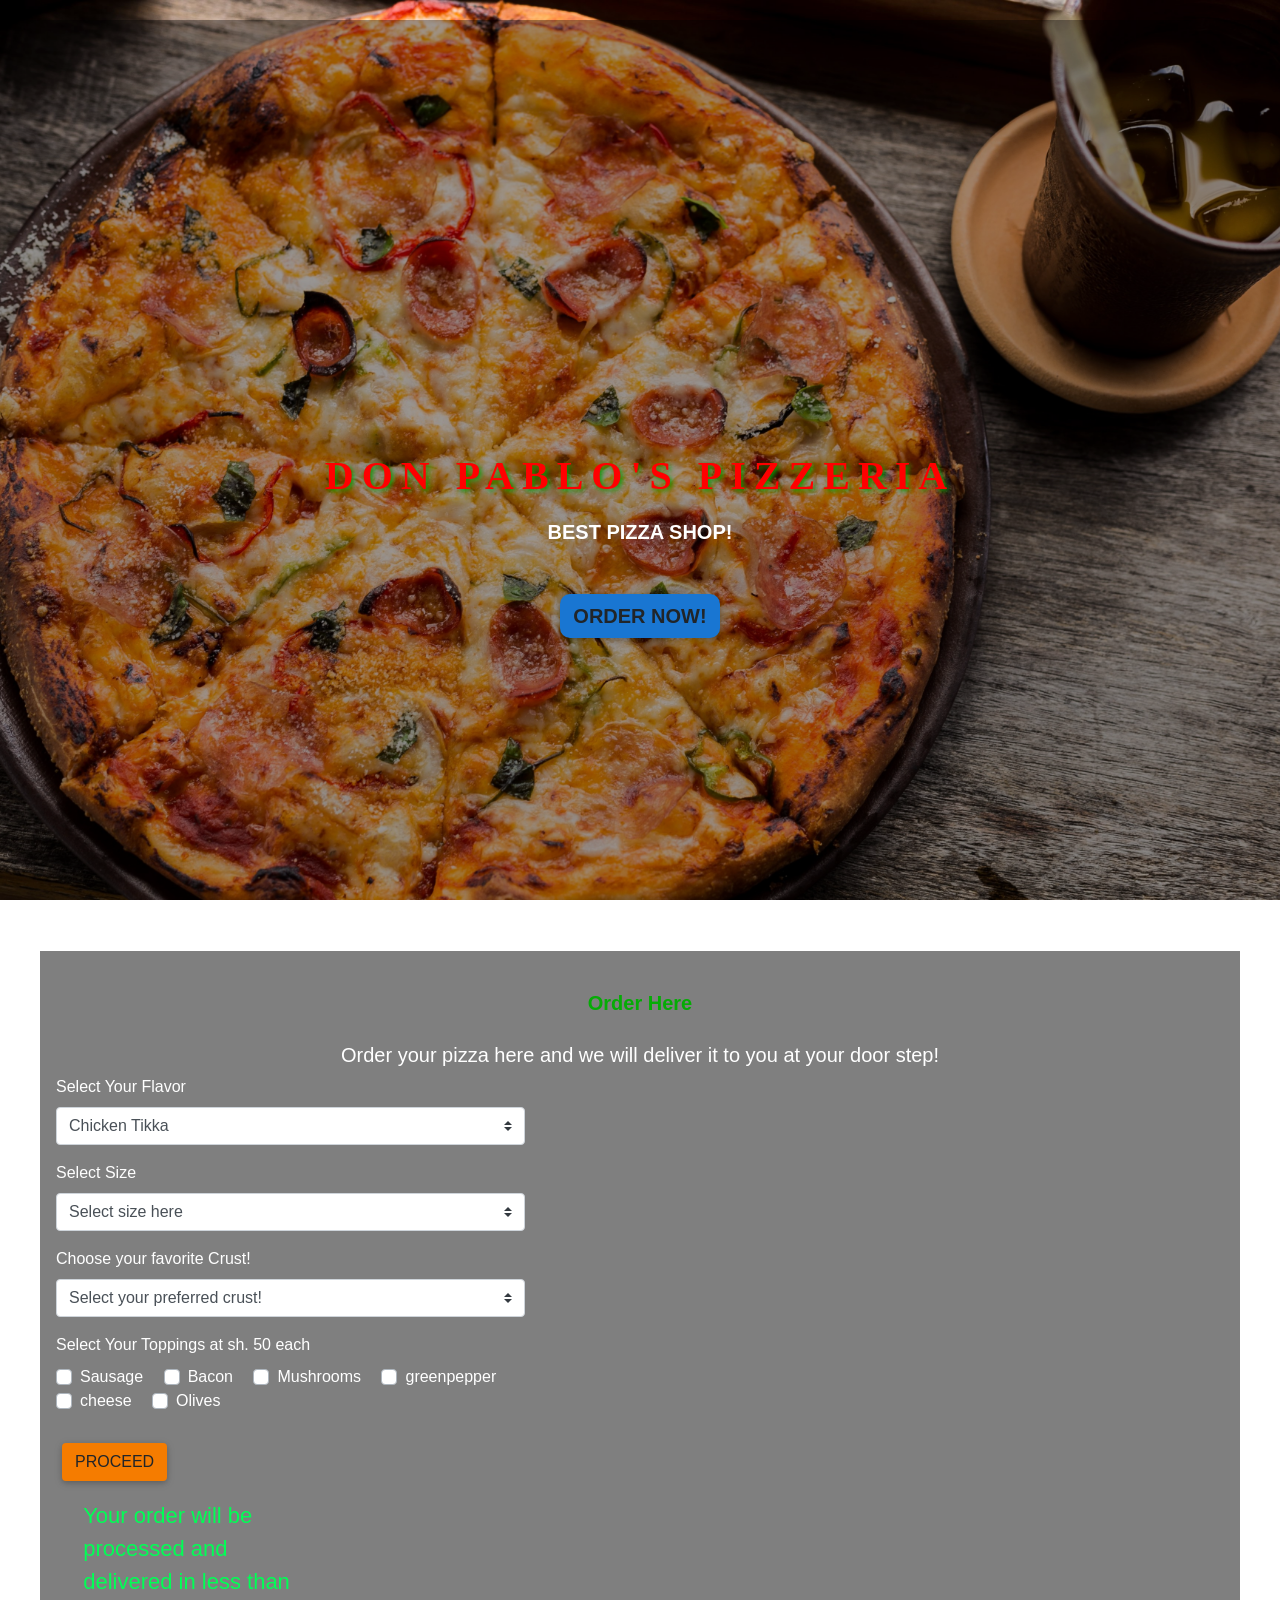
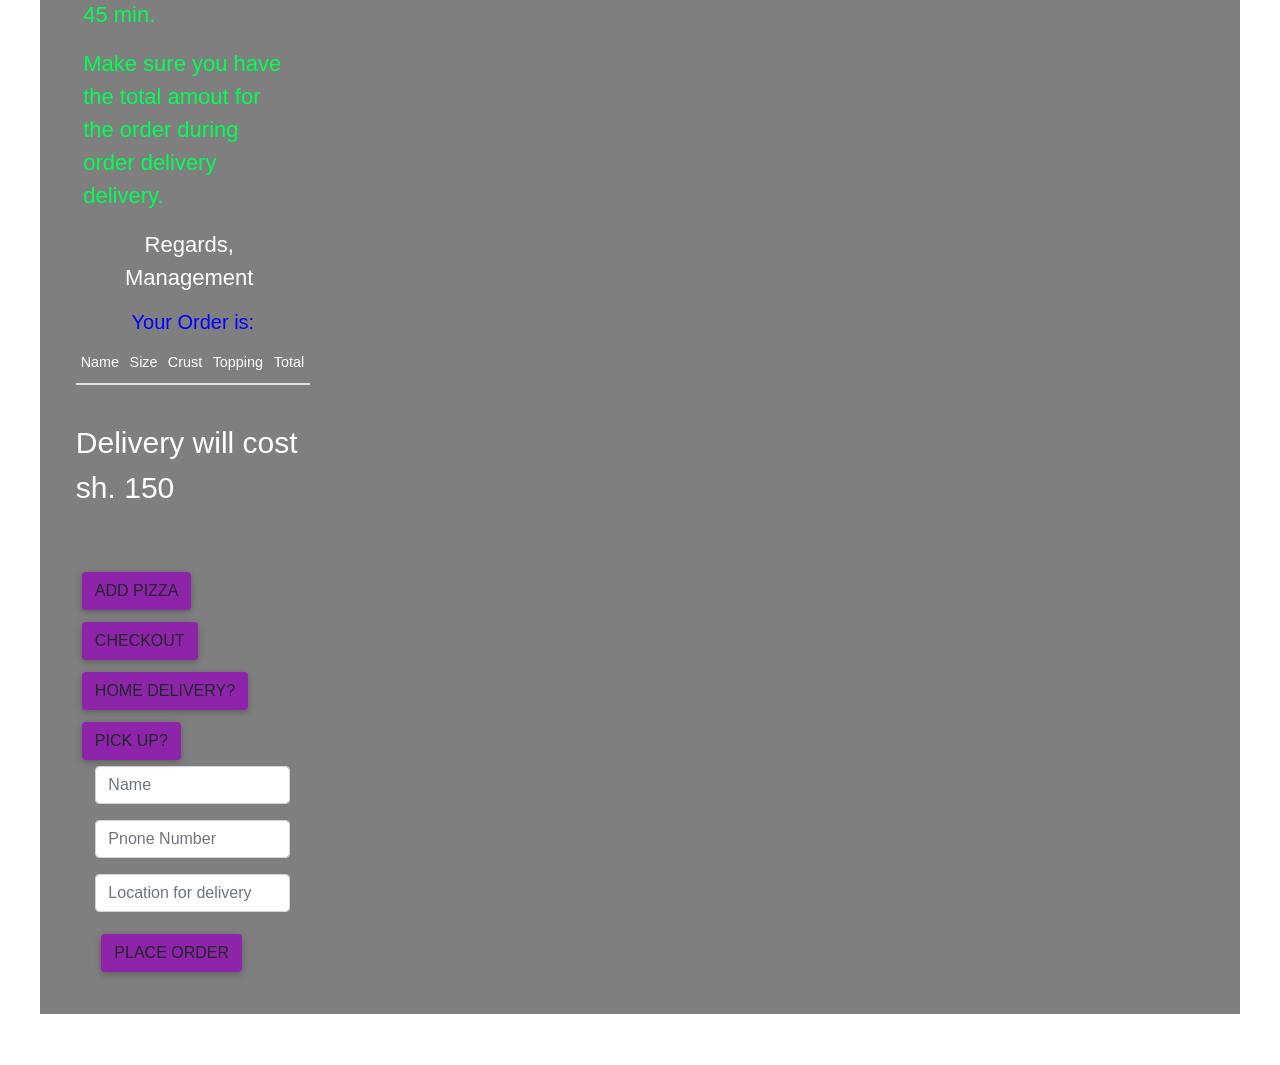
==== commit a8714c19: "updated read me" ====
--- a/index.html
+++ b/index.html
@@ -98,7 +98,6 @@
                 <p>Your order will be processed and delivered in less than 45 min.</p>
                 <p>Make sure you have the total amout for the order during order delivery delivery.</p>
                 <p id="regards">Regards, Management</p>
-                <img src="/images/Screenshot from 2020-03-02 10-22-23.png" alt="Screenshot">
               </div>
               <div class="choise">
                 <h2>Your Order is:</h2>
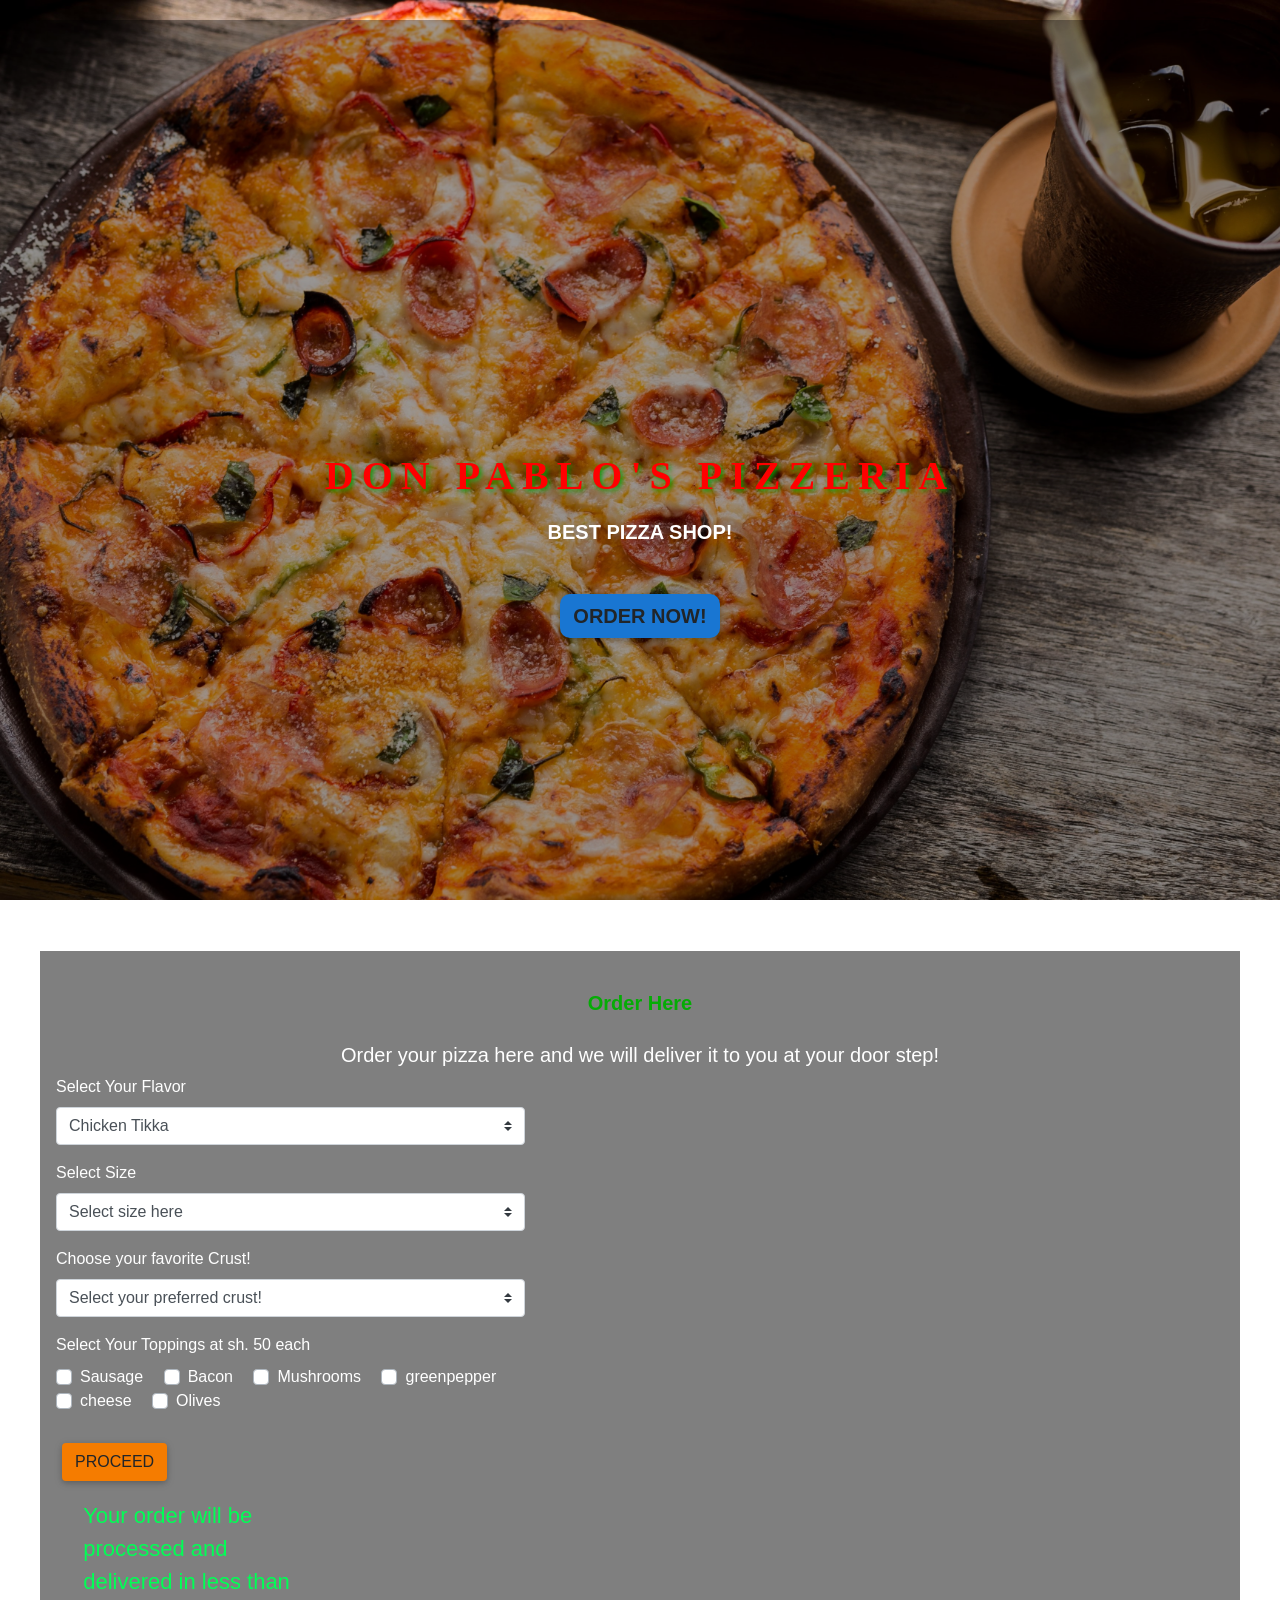
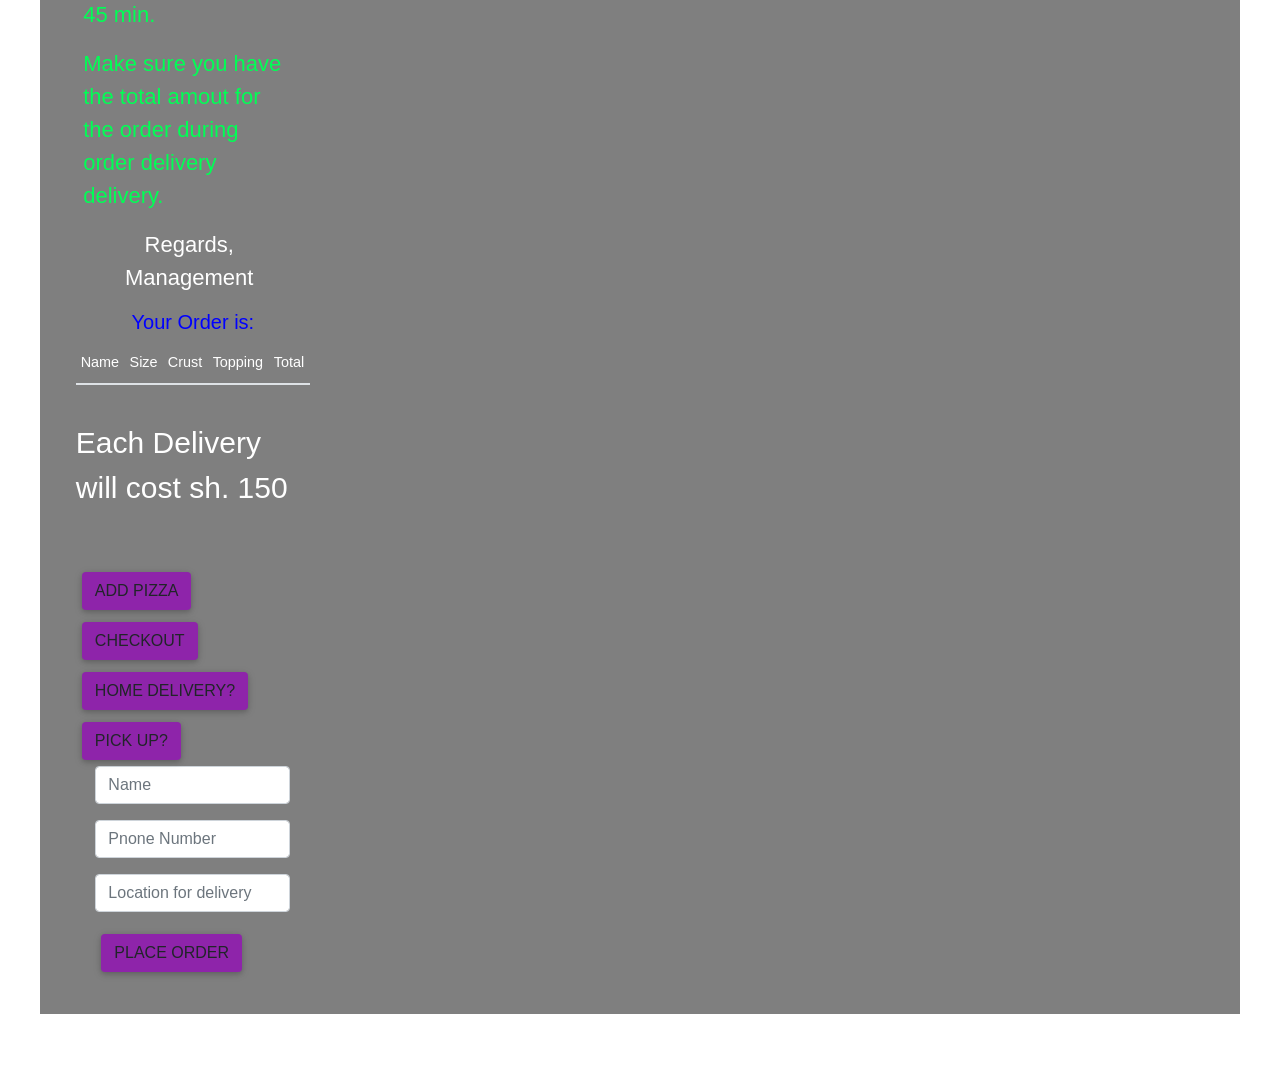
==== commit 90777be5: "modified js" ====
--- a/index.html
+++ b/index.html
@@ -10,6 +10,7 @@
   <link rel="stylesheet" href="css/wickedcss.min.css">
   <link rel="stylesheet" href="https://maxcdn.bootstrapcdn.com/bootstrap/4.3.1/css/bootstrap.min.css">
   <link rel="stylesheet" href="css/styles.css">
+  <script src="/js/script.js"></script>
 
 </head>
 
@@ -62,8 +63,8 @@
             <label for="crust">Choose your favorite Crust!</label>
             <select class="browser-default custom-select custom-select-md mb-3" id="crust">
               <option selected value="0">Select your preferred crust!</option>
-              <option value="Thick">Thick-- sh. 200</option>
-              <option value="Thin">Thin -- sh. 150</option>
+              <option value="Crispy">Thick-- sh. 200</option>
+              <option value="Stuffed">Thin -- sh. 150</option>
               <option value="Gluten-free">Gluten-free-- sh. 180</option>
             </select>
             <label for="Toppings">Select Your Toppings at sh. 50 each</label><br>
@@ -124,7 +125,7 @@
                   </table>
                   <p id="pizzatotal"></p>
                   <p id="totalbill"></p>
-                  <p id="addedprice">Delivery will cost sh. 150</p>
+                  <p id="addedprice"> Each Delivery will cost sh. 150</p>
                   <p id="finallmessage"></p>
                 </div>
                 <button id="button" class="btn btn-purple addPizza">Add Pizza</button>
@@ -148,7 +149,7 @@
     </div>
   </div>
       <script src="js/mdb.min.js"></script>
-      <script src="https://ajax.googleapis.com/ajax/libs/jquery/3.4.1/jquery.min.js"></script>
+      <script src="js/jquery-3.4.1.js"></script>
       <script src="https://cdnjs.cloudflare.com/ajax/libs/popper.js/1.14.7/umd/popper.min.js"></script>
       <script src="https://maxcdn.bootstrapcdn.com/bootstrap/4.3.1/js/bootstrap.min.js"></script>
       <script src="js/script.js"></script>
